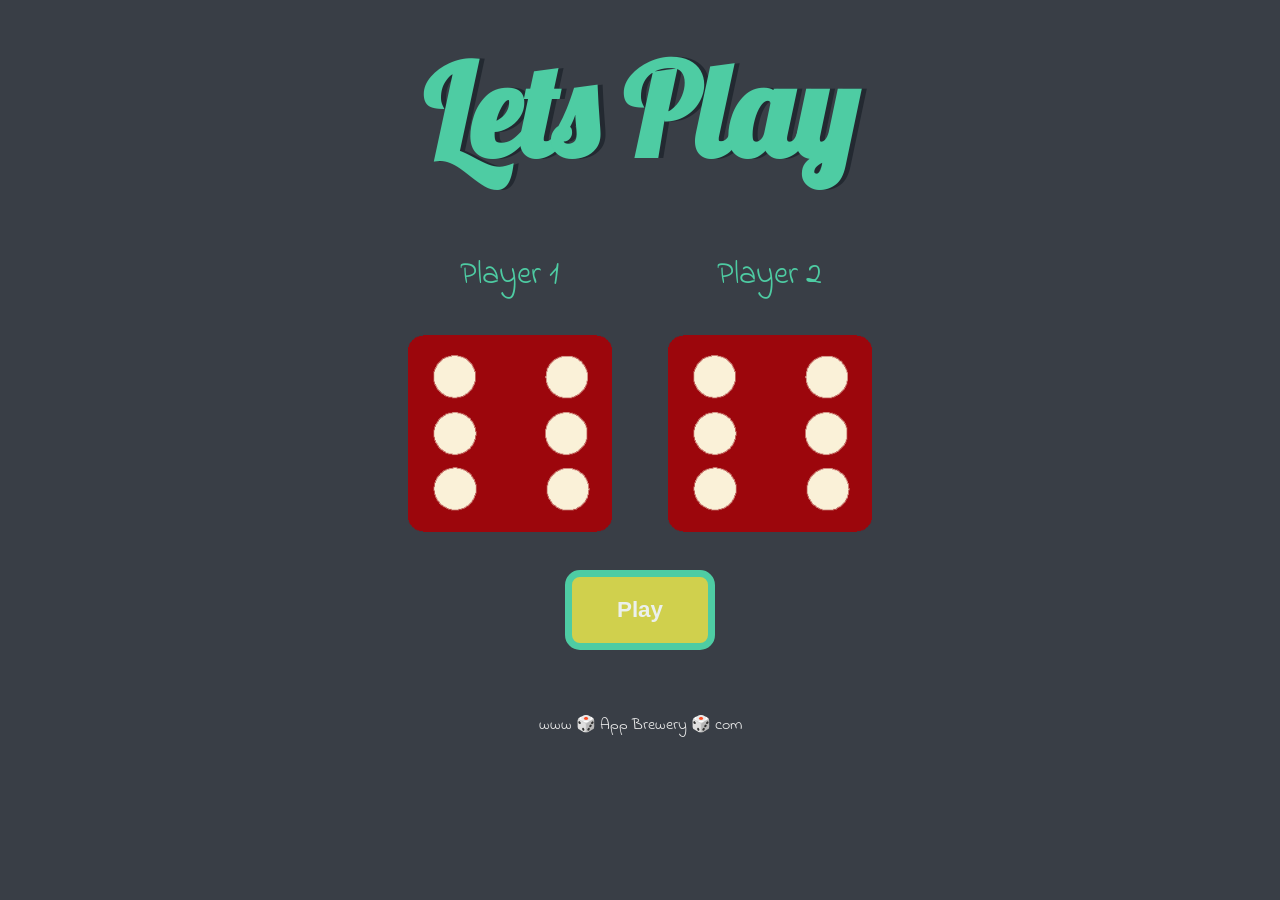
==== index.html @ 32a848a7 "Rename dicee.html to index.html" ====
<!DOCTYPE html>
<html lang="en" dir="ltr">
  <head>
    <meta charset="utf-8" />
    <title>Dicee</title>
    <link rel="stylesheet" href="styles.css" />
    <link
      href="https://fonts.googleapis.com/css?family=Indie+Flower|Lobster"
      rel="stylesheet"
    />
  </head>
  <body>
    <div class="container">
      <h1>Lets Play</h1>

      <div class="dice">
        <p>Player 1</p>
        <img class="img1" src="/images/dice6.png" />
      </div>

      <div class="dice">
        <p>Player 2</p>
        <img class="img2" src="/images/dice6.png" />
      </div>
    </div>

    <div class="button-div">
      <button class="btn">Play</button>
    </div>

    <footer>www 🎲 App Brewery 🎲 com</footer>
    <script src="/index.js"></script>
  </body>
</html>
---- styles.css ----
.container {
  width: 70%;
  margin: auto;
  text-align: center;
}

.dice {
  text-align: center;
  display: inline-block;

}

body {
  background-color: #393E46;
}

h1 {
  margin: 30px;
  font-family: 'Lobster', cursive;
  text-shadow: 5px 0 #232931;
  font-size: 8rem;
  color: #4ECCA3;
}

p {
  font-size: 2rem;
  color: #4ECCA3;
  font-family: 'Indie Flower', cursive;
}

img {
  width: 80%;
}

.button-div {
  display: flex;
  align-items: center;
  align-content: center;
  justify-content: center;
  justify-items: center;
  margin-top: 30px;
  margin-bottom: 30px;
}

.btn {
  padding: 20px;
  border: 7px solid #4ECCA3;
  border-radius: 15px;
  background-color: rgb(208, 208, 77);
  color: #ebf0ee;
  font-size: 1.4rem;
  font-weight: 900;
  min-width: 150px;
  transition: ease-in-out;
}

.btn:hover {
  scale: 1.2;
}

footer {
  margin-top: 5%;
  color: #EEEEEE;
  text-align: center;
  font-family: 'Indie Flower', cursive;

}
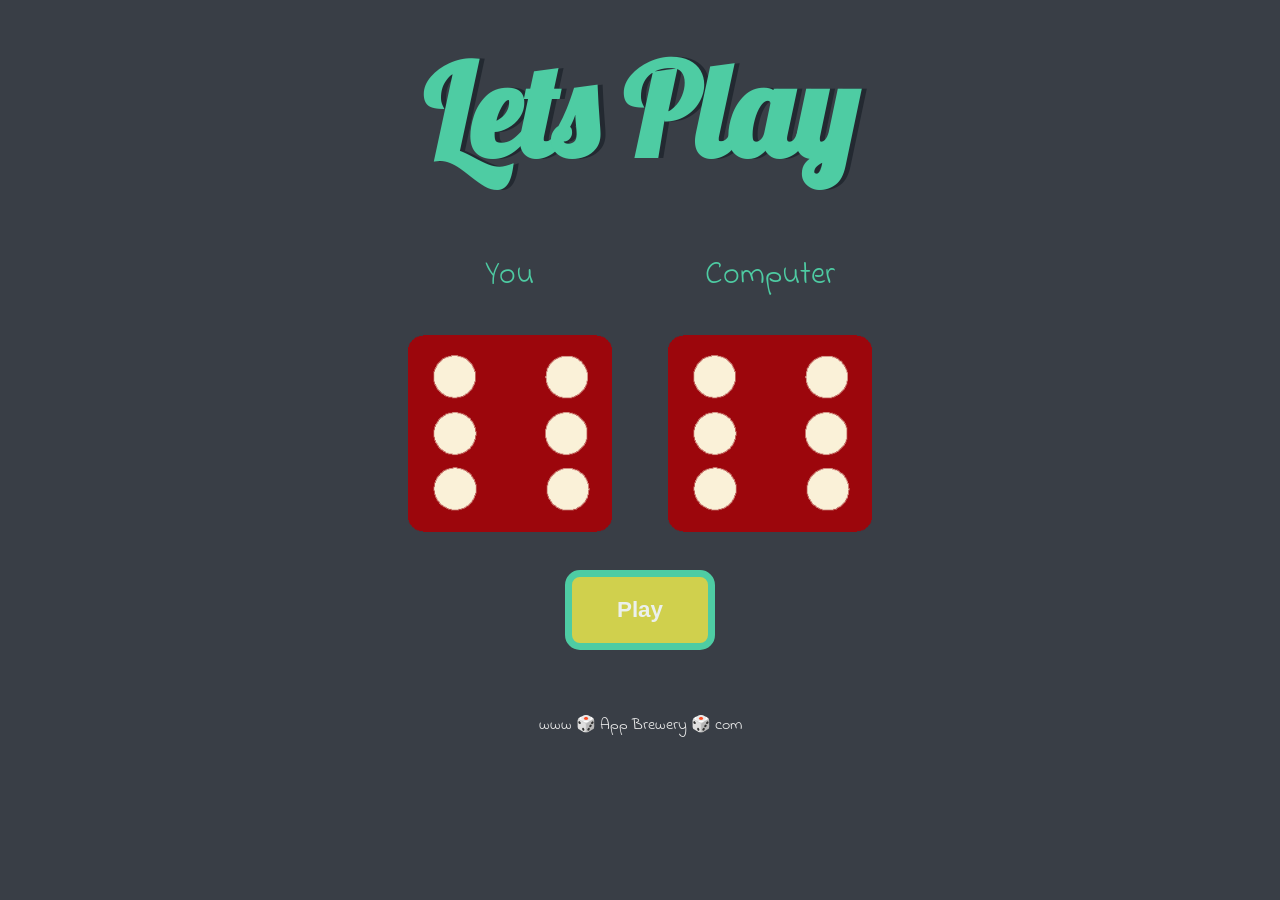
==== commit ccfd9d20: "Update index.html" ====
--- a/index.html
+++ b/index.html
@@ -14,13 +14,13 @@
       <h1>Lets Play</h1>
 
       <div class="dice">
-        <p>Player 1</p>
-        <img class="img1" src="/images/dice6.png" />
+        <p>You</p>
+        <img class="img1" src="images/dice6.png" />
       </div>
 
       <div class="dice">
-        <p>Player 2</p>
-        <img class="img2" src="/images/dice6.png" />
+        <p>Computer</p>
+        <img class="img2" src="images/dice6.png" />
       </div>
     </div>
 
@@ -29,6 +29,6 @@
     </div>
 
     <footer>www 🎲 App Brewery 🎲 com</footer>
-    <script src="/index.js"></script>
+    <script src="scripts.js"></script>
   </body>
 </html>
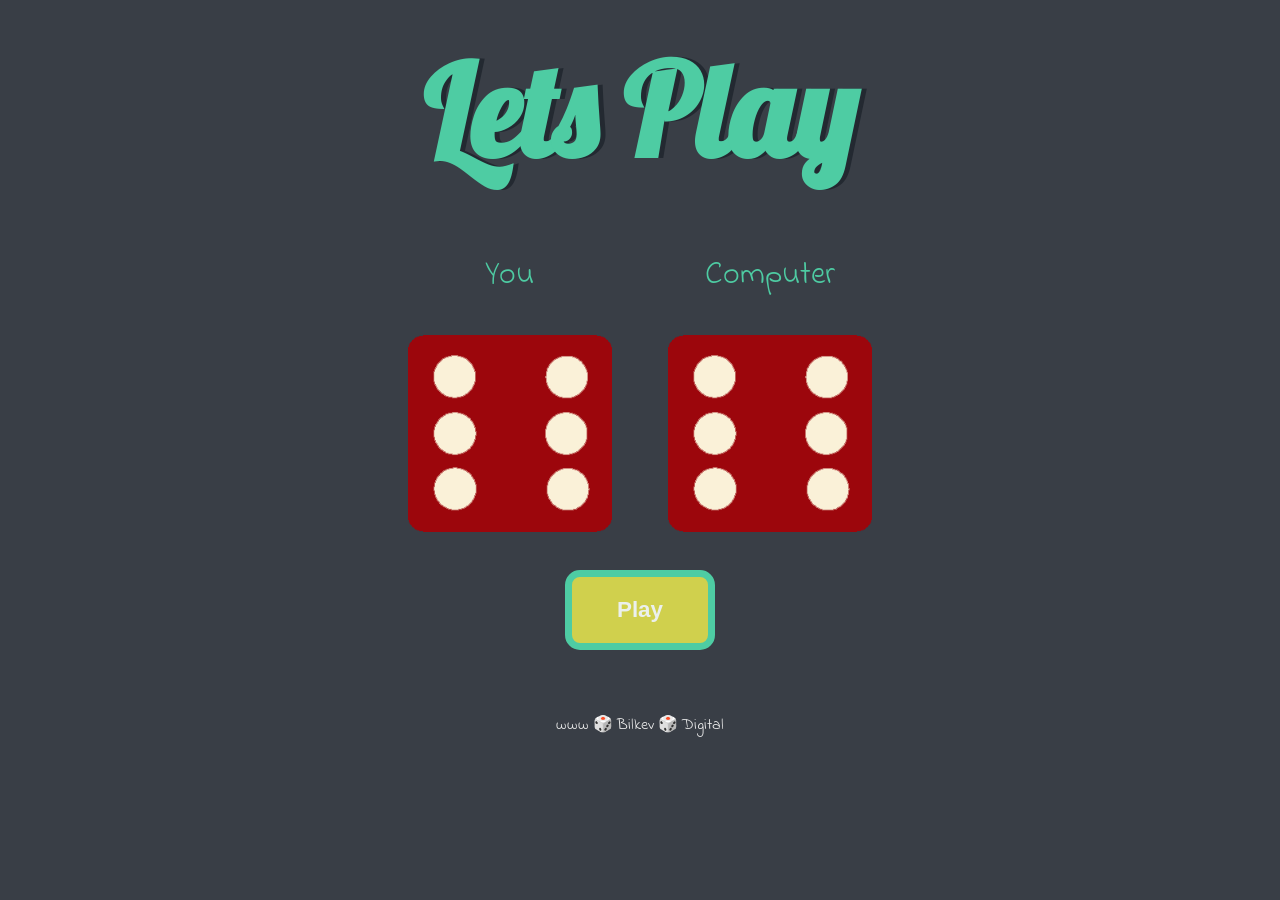
==== commit a40cf9f1: "Update index.html" ====
--- a/index.html
+++ b/index.html
@@ -28,7 +28,7 @@
       <button class="btn">Play</button>
     </div>
 
-    <footer>www 🎲 App Brewery 🎲 com</footer>
+    <footer>www 🎲 Bilkev 🎲 Digital</footer>
     <script src="scripts.js"></script>
   </body>
 </html>
